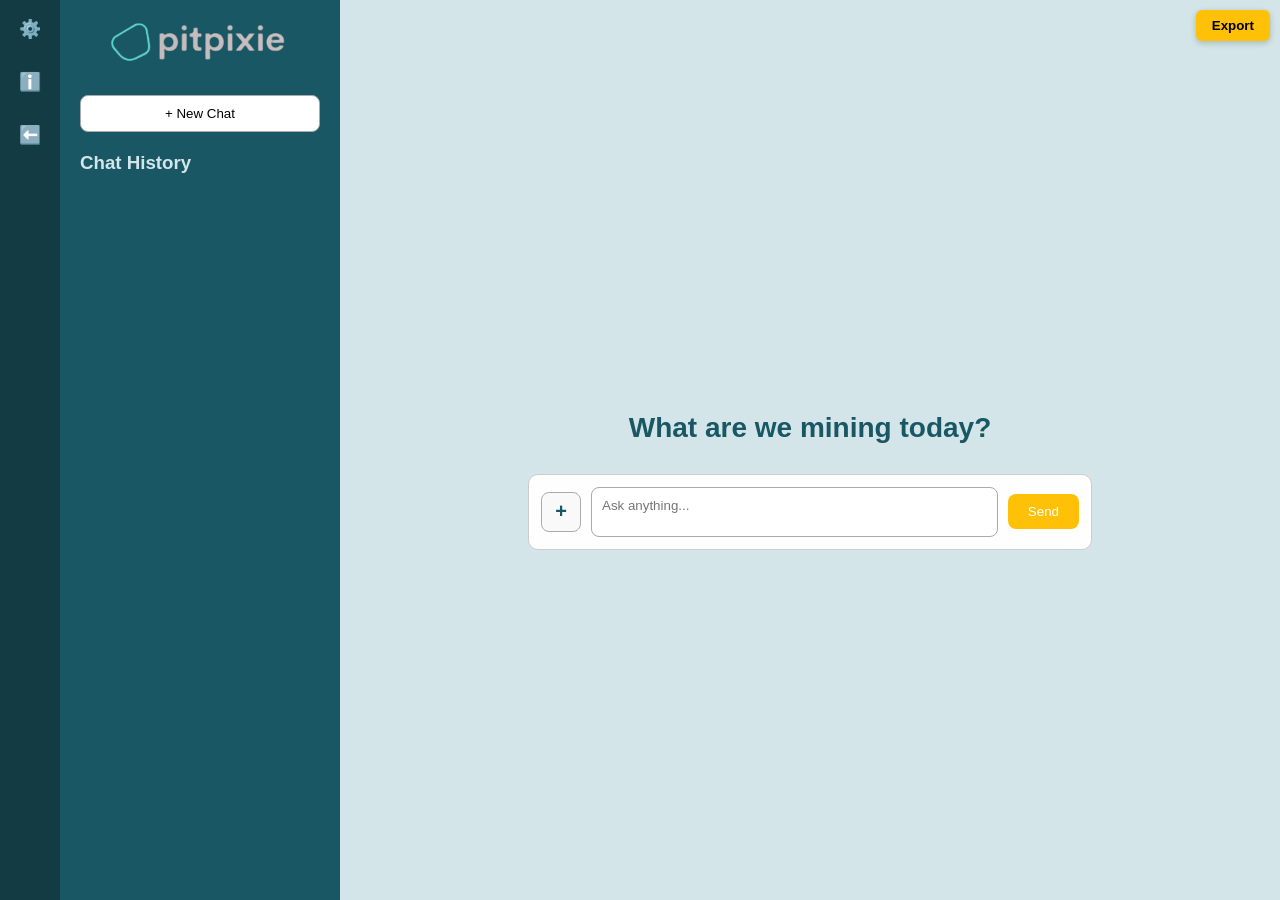
==== Client/index.html @ 8dd13e72 "Created the client side interface" ====
<!DOCTYPE html>
<html lang="en">
<head>
  <meta charset="UTF-8">
  <meta name="viewport" content="width=device-width, initial-scale=1.0">
  <title>AI Agent Chat</title>
  <link rel="stylesheet" href="style.css">
</head>
<body>
  <div class="chat-container">

    <!-- Sidebar Container (mini + main sidebar) -->
    <div class="sidebar-container">
      
      <!-- Mini Sidebar -->
      <div class="mini-sidebar">
        <button class="mini-icon" title="Settings">⚙️</button>
        <button class="mini-icon" title="About">ℹ️</button>
        <button class="mini-icon toggle-btn" title="Collapse">⬅️</button>
      </div>

      <!-- Main Sidebar -->
      <div class="sidebar">
        <img src="Images/PitPixie-logo.png" class="sidebar-logo" alt="PitPixie Logo">
        <button class="new-chat">+ New Chat</button>

        <h3>Chat History</h3>
        <div class="chat-history"></div>
      </div>
    </div>

    <!-- Chat Window -->
    <div class="chat-window">
      <div class="chat-header">
        <button class="export-btn">Export</button>
      </div>
      
      <!-- Welcome screen (shown initially) -->
      <div class="welcome-screen">
        <h1>What are we mining today?</h1>
          <div class="welcome-input">
              <label for="welcome-file" class="upload-btn">+</label>
              <input type="file" id="welcome-file" style="display: none;" />
              <textarea class="welcome-message-input" placeholder="Ask anything..."></textarea>
              <button class="welcome-send-btn">Send</button>
          </div>
      </div>

      <!-- Empty chat area -->
      <div class="chat-messages" style="display:none;"></div>

      <div class="chat-input" style="display:none;">
        <label for="file-upload" class="upload-btn">+</label>
        <input type="file" id="file-upload" style="display: none;" />
        <textarea class="message-input" placeholder="Type your message..."></textarea>
        <button class="send-btn">Send</button>
      </div>
    </div>

    <div class="settings-window" id="settings-window" style="display: none;">
      <div class="settings-header">
        <h2>Settings</h2>
        <button id="back-to-chat">⬅ Back</button>
      </div>

      <div class="settings-content">
        <label>
          Export Format:
          <select id="config-export">
            <option value="csv" selected>CSV</option>
            <option value="txt">TXT</option>
            <option value="json">JSON</option>
          </select>
        </label>

        <label>
          Theme:
          <select id="config-theme">
            <option value="light" selected>Light</option>
            <option value="dark">Dark</option>
          </select>
        </label>
      </div>
    </div>

    <!-- About Window -->
      <div class="about-window" id="about-window" style="display: none;">
        <div class="about-header">
          <h2>About</h2>
          <button id="back-to-chat-from-about">⬅ Back</button>
        </div>

        <iframe src="about.html" class="about-iframe"></iframe>
      </div>

  </div>
  <script src="script.js"></script>
</body>
</html>
---- Client/style.css ----
/* General Reset */
* {
  margin: 0;
  padding: 0;
  box-sizing: border-box;
  font-family:PT Sans, sans-serif;
}

/* Main Container */
.chat-container {
  display: flex;
  height: 100vh;
  width: 100%;
  transition: all 0.3s ease;
}

/* Container holds both sidebars */
.sidebar-container {
  display: flex;
  height: 100vh;
}

/* Mini sidebar with icons */
.mini-sidebar {
  width: 60px;
  background: #123b43;
  display: flex;
  flex-direction: column;
  align-items: center;
  padding: 10px 0;
  gap: 15px;
  color: #fff;
  z-index: 1100;
}

.mini-icon {
  background: none;
  border: none;
  color: #fff;
  font-size: 18px;
  cursor: pointer;
  transition: transform 0.2s, background 0.2s;
  padding: 8px;
  border-radius: 6px;
}

.mini-icon:hover {
  background: rgba(255,255,255,0.1);
  transform: scale(1.1);
}

/* Sidebar */
.sidebar {
  width: 280px; /* expanded width */
  background-color: #185763;
  padding: 20px;
  color: #D3E5E8;
  overflow-y: auto;
  transition: width 0.3s ease, opacity 0.3s ease; 
}

.sidebar.collapsed {
   width: 0;
  opacity: 0;
  padding: 0;
  border: none;
}

.sidebar-logo {
  max-width: 80%;
  height: auto;
  margin: 0 auto 20px;
  display: block;

  position: sticky;
  top: 0;               /* stick to the top */
  background-color: #185763; /* prevent overlap with background */
  padding-bottom: 10px; /* little spacing */
  z-index: 10;          /* stay above other items */
}

.sidebar h2 {
  margin-bottom: 15px;
  font-size: 30px;
}

.new-chat {
  width: 100%;
  padding: 10px;
  margin-bottom: 20px;
  border: 1px solid #aaa;
  border-radius: 8px;
  background: white;
  cursor: pointer;
}

h3 {
  margin-bottom: 10px;
}

.chat-history {
  display: flex;
  flex-direction: column;
  gap: 10px;
}

.history-item {
  padding: 10px;
  border: 1px solid #aaa;
  border-radius: 8px;
  background: #2C7C89;
  color: #fff;
  text-align: left;
  cursor: pointer;
  transition: background 0.2s;
  font-size: 14px;
  overflow: hidden;
  text-overflow: ellipsis;
  white-space: nowrap;
}

.history-item:hover {
  background: #3498a0;
}

.history-item.active {
  background: #ffc107;
  color: #000;
}

/* Chat Window */
.chat-window {
  flex: 1;
  background: #D3E5E8;
  display: flex;
  flex-direction: column;
}

.chat-header {
  display: flex;
  justify-content: flex-end; /* push Export to right */
  align-items: center;
  padding: 10px;
  margin-bottom: 10px; /* space below header */
}

.export-btn {
  padding: 8px 16px;
  border: none;
  border-radius: 6px;
  background: #ffc107;
  cursor: pointer;
  font-weight: bold;
  box-shadow: 0 2px 6px rgba(0,0,0,0.2);
}

/* Chat Messages */
.chat-messages {
  flex: 1;
  display: flex;
  flex-direction: column; /* stack messages top to bottom */
  gap: 12px;              /* space between messages */
  overflow-y: auto;
  padding: 20px;
}

.message {
  display: block;         /* ensure they take their own line */
  padding: 10px 15px;
  border-radius: 12px;
  max-width: 70%;         /* so long texts don’t stretch full width */
  word-wrap: break-word;  /* wrap long words */
  line-height: 1.4;
}

.message.typing {
  font-style: italic;
  color: #555;
  background: transparent;
}


.user {
  align-self: flex-end;
  background: #e0f7fa;
}

.ai {
  align-self: flex-start;
  background: #f1f1f1;
}

/* Input Area */
.chat-input {
  display: flex;
  gap: 10px;
  align-items: center;
  padding: 12px;
  background: #fefefe;
  border-top: 1px solid #ccc;
  border-radius: 0 0 10px 10px;
  position: sticky;   /* keeps it at the bottom of chat window */
  bottom: 0;
  margin-top: auto;   /* push it down */
}

.chat-input input {
  flex: 1;
  padding: 10px;
  border: 1px solid #aaa;
  border-radius: 8px;
}

.chat-input textarea {
  flex: 1;
  padding: 10px;
  border: 1px solid #aaa;
  border-radius: 8px;
  resize: none;
  height: 50px;
  font-size: 14px;
}

.send-btn {
  padding: 10px 20px;
  border: none;
  background: #ffc107;
  color: white;
  border-radius: 8px;
  cursor: pointer;
}

.upload-btn {
  display: flex;
  align-items: center;
  justify-content: center;
  width: 40px;
  height: 40px;
  font-size: 20px;
  font-weight: bold;
  border: 1px solid #aaa;
  border-radius: 8px;
  background: #f9f9f9;
  cursor: pointer;
}

.upload-btn:hover {
  background: #e0e0e0;
}

.welcome-screen {
  flex: 1;
  display: flex;
  flex-direction: column;
  justify-content: center;
  align-items: center;
  color: #185763;
  text-align: center;
}

.welcome-screen h1 {
  font-size: 28px;
  margin-bottom: 30px;
}

.welcome-input {
  display: flex;
  align-items: center;
  gap: 10px;
  padding: 12px;
  background: #fefefe;
  border-radius: 10px;
  border: 1px solid #ccc;
  width: 60%;
  max-width: 600px;
}

.welcome-message-input {
  flex: 1;
  padding: 10px;
  border: 1px solid #aaa;
  border-radius: 8px;
  resize: none;
  height: 50px;
}

.welcome-send-btn {
  padding: 10px 20px;
  border: none;
  background: #ffc107;
  color: white;
  border-radius: 8px;
  cursor: pointer;
}

.settings-window {
  flex: 1;
  background: #fefefe;
  padding: 20px;
  display: none;
  flex-direction: column;
}

.settings-header {
   display: flex;
  justify-content: space-between;
  align-items: center;
  margin-bottom: 20px;
}

.settings-header h2 {
  margin: 0;
  font-size: 22px;
  color: #185763;
}

.settings-header button {
  padding: 6px 12px;
  border: none;
  border-radius: 6px;
  background: #ffc107;
  cursor: pointer;
  font-weight: bold;
}

.settings-content label {
  display: block;
  margin-bottom: 15px;
  font-weight: bold;
}

.settings-content select {
  margin-top: 6px;
  width: 100%;
  padding: 8px;
  border-radius: 6px;
  border: 1px solid #aaa;
}

.chat-window, .settings-window {
  transition: all 0.3s ease-in-out;
}

body[data-theme="dark"] {
  background: #1e1e1e;
  color: #eee;
}

body[data-theme="dark"] .chat-window {
  background: #2a2a2a;
}

/*About CSS */

.about-window {
  flex: 1;
  background: #fefefe;
  padding: 20px;
  display: none;
  flex-direction: column;
}

.about-header {
  display: flex;
  justify-content: space-between;
  align-items: center;
  margin-bottom: 20px;
}

.about-header h2 {
  margin: 0;
  font-size: 22px;
  color: #185763;
}

.about-header button {
  padding: 6px 12px;
  border: none;
  border-radius: 6px;
  background: #ffc107;
  cursor: pointer;
  font-weight: bold;
}

.about-content {
  line-height: 1.6;
}

.about-content ul {
  margin: 10px 0 20px 20px;
}

.about-iframe {
  width: 100%;
  height: 100%;
  border: none;
}
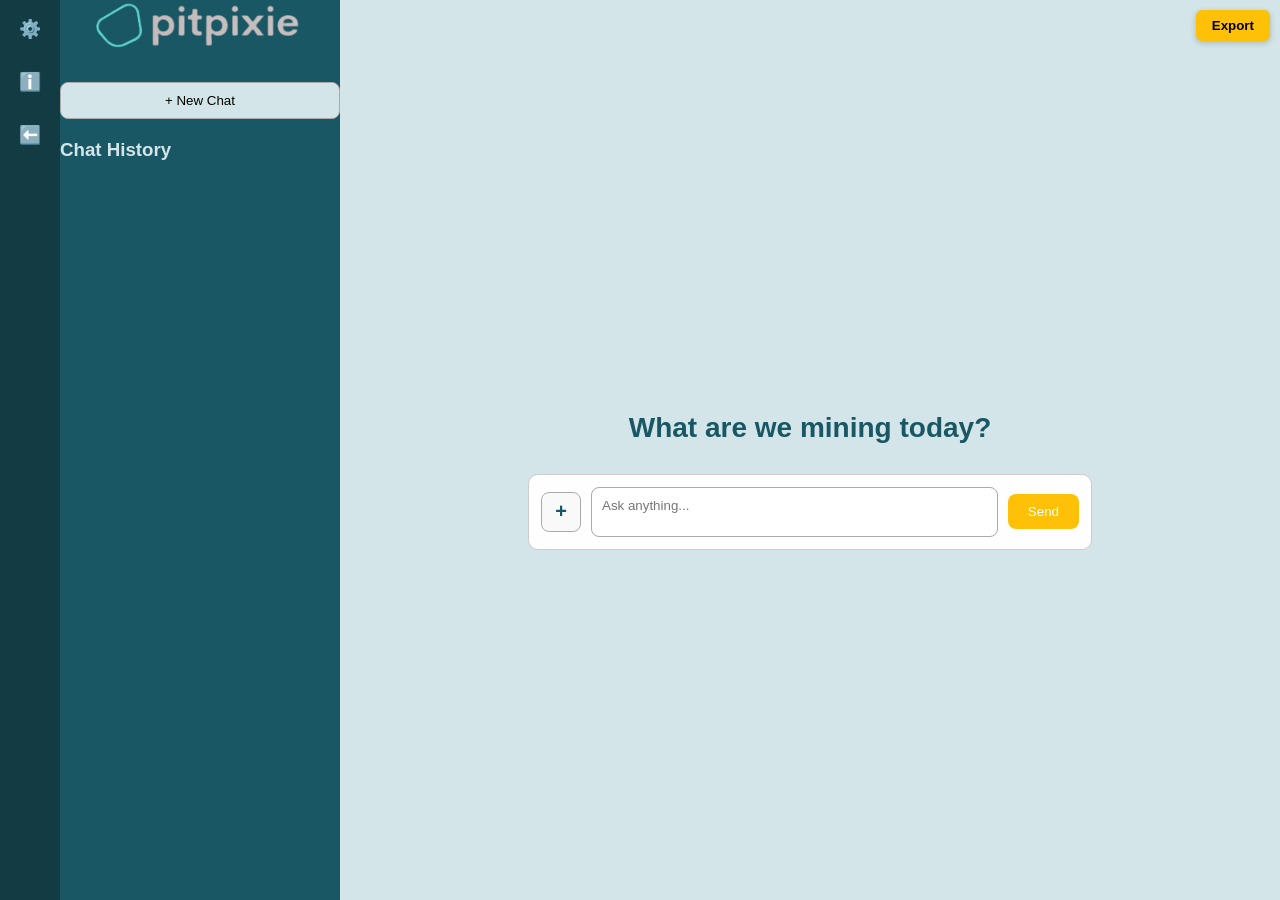
==== commit 4afb0fee: "Removed unnecessary code from python code Dark mode is now smooth" ====
--- a/Client/index.html
+++ b/Client/index.html
@@ -22,7 +22,7 @@
       <!-- Main Sidebar -->
       <div class="sidebar">
         <img src="Images/PitPixie-logo.png" class="sidebar-logo" alt="PitPixie Logo">
-        <button class="new-chat">+ New Chat</button>
+        <button class="new-chat-btn">+ New Chat</button>
 
         <h3>Chat History</h3>
         <div class="chat-history"></div>
@@ -56,7 +56,8 @@
         <button class="send-btn">Send</button>
       </div>
     </div>
-
+    
+    <!--Settings Window-->
     <div class="settings-window" id="settings-window" style="display: none;">
       <div class="settings-header">
         <h2>Settings</h2>
@@ -86,7 +87,7 @@
     <!-- About Window -->
       <div class="about-window" id="about-window" style="display: none;">
         <div class="about-header">
-          <h2>About</h2>
+          <h2>About PitPixie</h2>
           <button id="back-to-chat-from-about">⬅ Back</button>
         </div>
 
--- a/Client/style.css
+++ b/Client/style.css
@@ -9,15 +9,16 @@
 /* Main Container */
 .chat-container {
   display: flex;
+  flex-direction: row;
   height: 100vh;
   width: 100%;
-  transition: all 0.3s ease;
+  overflow: hidden;
 }
 
 /* Container holds both sidebars */
 .sidebar-container {
   display: flex;
-  height: 100vh;
+  flex-shrink: 0;
 }
 
 /* Mini sidebar with icons */
@@ -51,16 +52,16 @@
 
 /* Sidebar */
 .sidebar {
+  min-width: 280px;
   width: 280px; /* expanded width */
   background-color: #185763;
-  padding: 20px;
   color: #D3E5E8;
-  overflow-y: auto;
   transition: width 0.3s ease, opacity 0.3s ease; 
 }
 
 .sidebar.collapsed {
    width: 0;
+   min-width: 0;
   opacity: 0;
   padding: 0;
   border: none;
@@ -84,13 +85,13 @@
   font-size: 30px;
 }
 
-.new-chat {
+.new-chat-btn{
   width: 100%;
   padding: 10px;
   margin-bottom: 20px;
   border: 1px solid #aaa;
   border-radius: 8px;
-  background: white;
+  background: #D3E5E8;
   cursor: pointer;
 }
 
@@ -131,6 +132,7 @@
 /* Chat Window */
 .chat-window {
   flex: 1;
+  min-width: 0;
   background: #D3E5E8;
   display: flex;
   flex-direction: column;
@@ -293,9 +295,11 @@
   cursor: pointer;
 }
 
+/* Settings CSS */
+
 .settings-window {
   flex: 1;
-  background: #fefefe;
+  background: #D3E5E8;
   padding: 20px;
   display: none;
   flex-direction: column;
@@ -331,30 +335,24 @@
 
 .settings-content select {
   margin-top: 6px;
-  width: 100%;
+  width: auto; /* or set a fixed width like 200px */
+  min-width: 150px;
+  max-width: 250px;
   padding: 8px;
   border-radius: 6px;
   border: 1px solid #aaa;
+  font-size: 1rem;
 }
 
 .chat-window, .settings-window {
   transition: all 0.3s ease-in-out;
 }
 
-body[data-theme="dark"] {
-  background: #1e1e1e;
-  color: #eee;
-}
-
-body[data-theme="dark"] .chat-window {
-  background: #2a2a2a;
-}
-
 /*About CSS */
 
 .about-window {
   flex: 1;
-  background: #fefefe;
+  background: #D3E5E8;
   padding: 20px;
   display: none;
   flex-direction: column;
@@ -394,4 +392,144 @@
   width: 100%;
   height: 100%;
   border: none;
-}+}
+
+/* Dark Theme Option */
+
+/* Global background and text */
+body[data-theme="dark"] {
+  background: #14213D;
+  color: #eee;
+}
+
+/* Main chat window */
+body[data-theme="dark"] .chat-window {
+  background:#14213D;
+}
+
+/* Message area */
+body[data-theme="dark"] .chat-messages {
+  background:#14213D;
+}
+
+body[data-theme="dark"] .message.user {
+  background: #283757;
+  color: #fff;
+}
+
+body[data-theme="dark"] .message.ai {
+  background: #283757;
+  color: #eee;
+}
+
+body[data-theme="dark"] .message.typing {
+  background: transparent;
+  color: #aaa;
+}
+
+/* Input boxes */
+body[data-theme="dark"] .chat-input,
+body[data-theme="dark"] .welcome-input {
+  background: #14213D;
+  border: 1px solid #14213D;
+}
+
+body[data-theme="dark"] .message-input,
+body[data-theme="dark"] .welcome-message-input {
+  background: #283757;
+  color: #eee;
+  border: 1px solid #666;
+}
+
+/* Welcome screen */
+body[data-theme="dark"] .welcome-screen {
+  background:  #14213D;
+  color: #eee;
+}
+
+/* Sidebar and mini-sidebar */
+body[data-theme="dark"] .sidebar,
+body[data-theme="dark"] .sidebar-logo,
+body[data-theme="dark"] .mini-sidebar {
+  background: #0f2f35;
+  color: #eee;
+}
+
+/* Settings panel */
+body[data-theme="dark"] .settings-window {
+  background: #14213D;
+  color: #eee;
+}
+
+body[data-theme="dark"] .settings-header {
+  background: #14213D;
+  color: #eee;
+}
+
+body[data-theme="dark"] .settings-header h2 {
+  color: #eee;
+}
+
+body[data-theme="dark"] .settings-content label {
+  color: #eee;
+}
+
+body[data-theme="dark"] .settings-content select {
+  background: #283757;
+}
+
+/* About panel */
+body[data-theme="dark"] .about-window {
+  background:  #14213D;
+  color: #eee;
+}
+
+body[data-theme="dark"] .about-header {
+  background: #14213D;
+  color: #eee;
+}
+
+body[data-theme="dark"] .about-header h2 {
+  color: #eee;
+}
+
+/* Buttons and dropdowns */
+body[data-theme="dark"] .send-btn,
+body[data-theme="dark"] .welcome-send-btn,
+body[data-theme="dark"] .new-chat-btn,
+body[data-theme="dark"] .export-btn,
+body[data-theme="dark"] .settings-header button,
+body[data-theme="dark"] .about-header button {
+  background: #FF7043;
+  color: #fff;
+}
+
+body[data-theme="dark"] .upload-btn {
+  background: #283757;
+  color: #eee;
+  border-color: #666;
+}
+
+body[data-theme="dark"] select,
+body[data-theme="dark"] textarea,
+body[data-theme="dark"] input {
+  background: #333;
+  color: #eee;
+  border-color: #666;
+}
+
+/* Smooth transitions */
+body,
+.chat-window,
+.chat-messages,
+.message,
+.chat-input,
+.sidebar,
+.settings-window,
+.about-window,
+textarea,
+input,
+select,
+button {
+  transition: background 0.3s ease, color 0.3s ease, border-color 0.3s ease;
+}
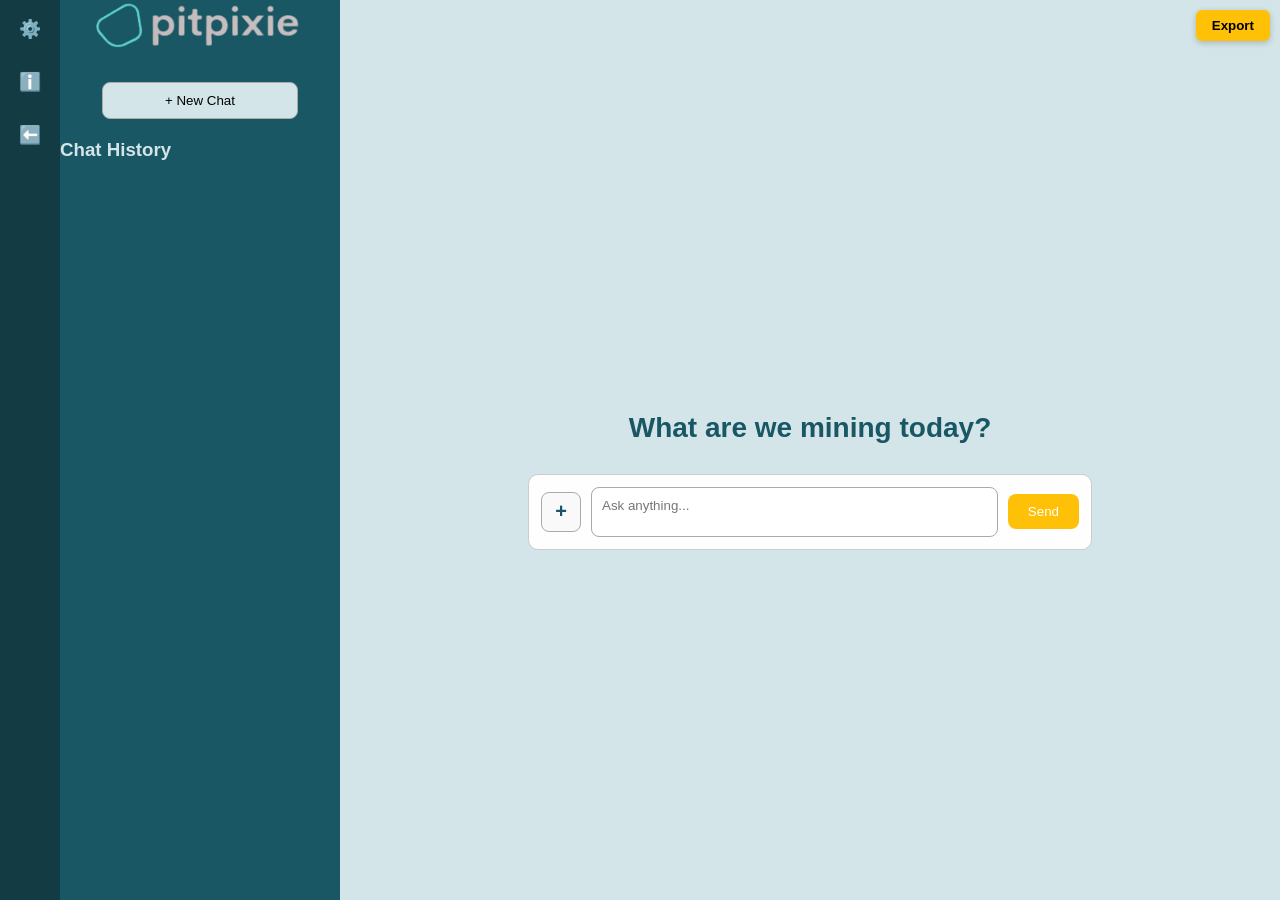
==== commit f11721cb: "Fixed Theme Selection" ====
--- a/Client/index.html
+++ b/Client/index.html
@@ -38,12 +38,12 @@
       <!-- Welcome screen (shown initially) -->
       <div class="welcome-screen">
         <h1>What are we mining today?</h1>
-          <div class="welcome-input">
-              <label for="welcome-file" class="upload-btn">+</label>
-              <input type="file" id="welcome-file" style="display: none;" />
-              <textarea class="welcome-message-input" placeholder="Ask anything..."></textarea>
-              <button class="welcome-send-btn">Send</button>
-          </div>
+        <form class="welcome-input" id="upload-form" method="POST" action="/upload" enctype="multipart/form-data">
+          <label for="welcome-file" class="upload-btn">+</label>
+          <input type="file" id="welcome-file" name="doc_file" style="display: none;" />
+          <textarea class="welcome-message-input" name="message" placeholder="Ask anything..."></textarea>
+          <button type="submit" class="welcome-send-btn">Send</button>
+        </form>
       </div>
 
       <!-- Empty chat area -->
@@ -53,7 +53,7 @@
         <label for="file-upload" class="upload-btn">+</label>
         <input type="file" id="file-upload" style="display: none;" />
         <textarea class="message-input" placeholder="Type your message..."></textarea>
-        <button class="send-btn">Send</button>
+        <button class="send-btn" type="submit">Send</button>
       </div>
     </div>
     
@@ -74,26 +74,30 @@
           </select>
         </label>
 
-        <label>
+        <label for="config-theme">
           Theme:
-          <select id="config-theme">
-            <option value="light" selected>Light</option>
-            <option value="dark">Dark</option>
-          </select>
+            <div id="config-theme" class="theme-toggle">
+              <button class="theme-option" data-theme="light" title="Light Mode">
+                🌞
+              </button>
+              <button class="theme-option" data-theme="dark" title="Dark Mode">
+                🌜
+              </button>
+            </div>
         </label>
       </div>
     </div>
 
     <!-- About Window -->
-      <div class="about-window" id="about-window" style="display: none;">
-        <div class="about-header">
-          <h2>About PitPixie</h2>
+    <div class="about-window" id="about-window" style="display: none;">
+      <div class="about-header">
+        <h2>About PitPixie</h2>
           <button id="back-to-chat-from-about">⬅ Back</button>
-        </div>
-
-        <iframe src="about.html" class="about-iframe"></iframe>
       </div>
 
+      <iframe src="about.html" class="about-iframe" style="width: 100%; height: 100%; border: none;"></iframe>
+
+    </div>
   </div>
   <script src="script.js"></script>
 </body>
--- a/Client/style.css
+++ b/Client/style.css
@@ -85,14 +85,15 @@
   font-size: 30px;
 }
 
-.new-chat-btn{
-  width: 100%;
-  padding: 10px;
-  margin-bottom: 20px;
+.new-chat-btn {
+  width: 70%;
+  padding: 10px;
+  margin: 0 auto 20px auto; /* top: 0, bottom: 20px, left/right: auto */
   border: 1px solid #aaa;
   border-radius: 8px;
   background: #D3E5E8;
   cursor: pointer;
+  display: block;
 }
 
 h3 {
@@ -106,18 +107,20 @@
 }
 
 .history-item {
+  width: 70%;
   padding: 10px;
   border: 1px solid #aaa;
   border-radius: 8px;
   background: #2C7C89;
   color: #fff;
-  text-align: left;
+  text-align: center;
   cursor: pointer;
   transition: background 0.2s;
   font-size: 14px;
   overflow: hidden;
   text-overflow: ellipsis;
   white-space: nowrap;
+  margin: 0 auto 20px auto; /* top: 0, bottom: 20px, left/right: auto */
 }
 
 .history-item:hover {
@@ -348,14 +351,40 @@
   transition: all 0.3s ease-in-out;
 }
 
+/* Theme Button */
+
+.theme-toggle {
+  display: flex;
+  gap: 20px;
+  margin-top: 5px;
+}
+
+.theme-option {
+  font-size: 24px;
+  background: none;
+  border: none;
+  cursor: pointer;
+  padding: 10px;
+  transition: transform 0.2s ease;
+}
+
+.theme-option:hover {
+  transform: scale(1.2);
+}
+
+.theme-option.active {
+  border-bottom: 2px solid #333;
+  transform: scale(1.2);
+}
+
 /*About CSS */
 
 .about-window {
-  flex: 1;
+  display: flex;
+  flex-direction: column;
+  height: 100vh;
+  width: 100%;
   background: #D3E5E8;
-  padding: 20px;
-  display: none;
-  flex-direction: column;
 }
 
 .about-header {
@@ -389,8 +418,8 @@
 }
 
 .about-iframe {
+  flex: 1;
   width: 100%;
-  height: 100%;
   border: none;
 }
 
@@ -497,6 +526,7 @@
 body[data-theme="dark"] .send-btn,
 body[data-theme="dark"] .welcome-send-btn,
 body[data-theme="dark"] .new-chat-btn,
+body[data-theme="dark"] .history-item,
 body[data-theme="dark"] .export-btn,
 body[data-theme="dark"] .settings-header button,
 body[data-theme="dark"] .about-header button {
